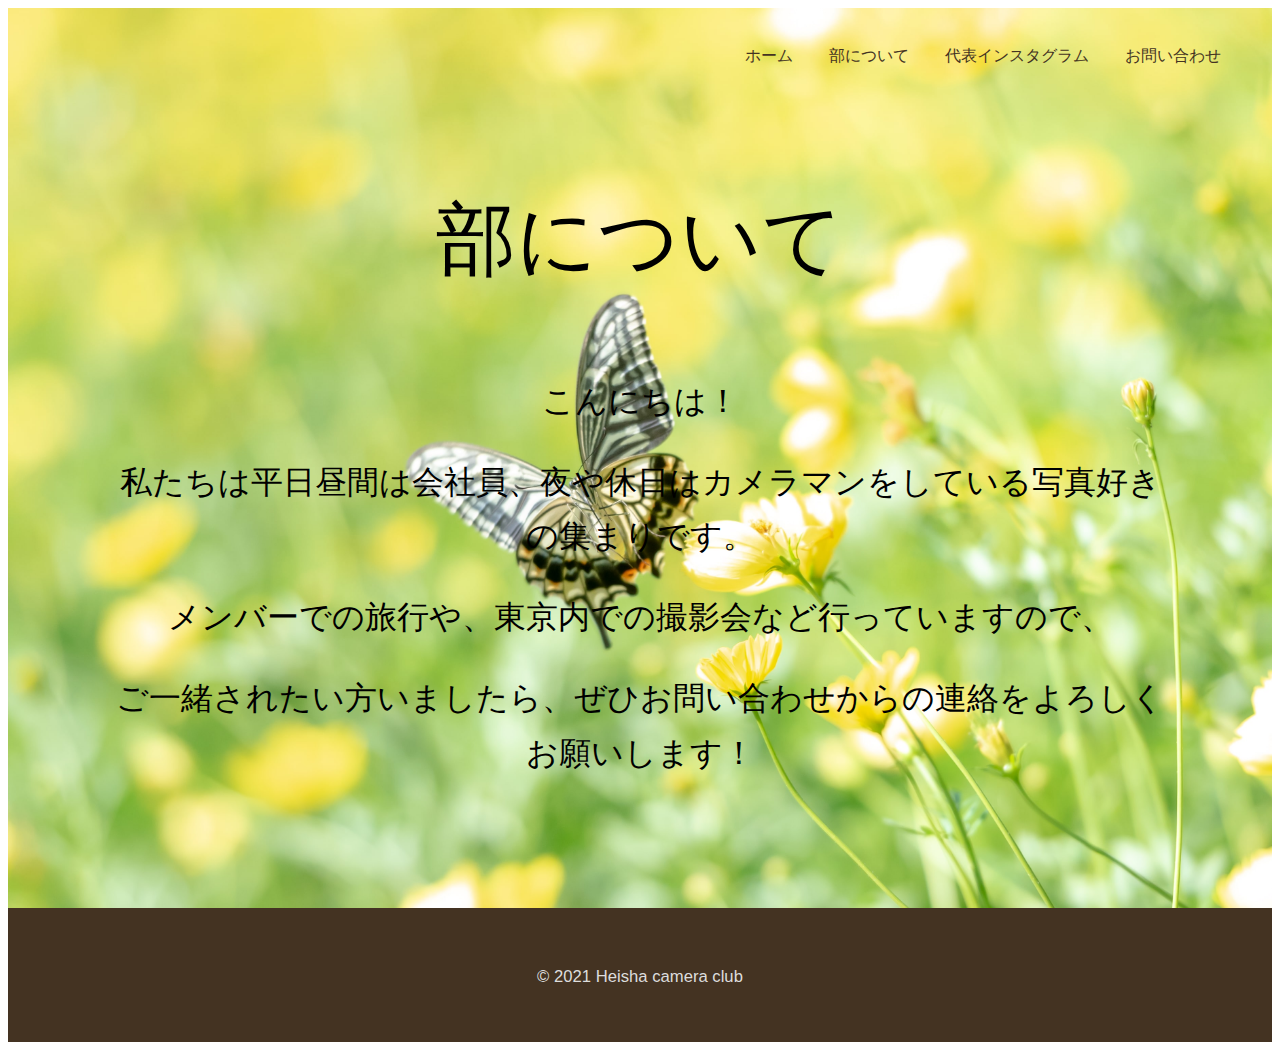
==== aboutclub.html @ ea8c9ce0 "Add files via upload" ====
<!DOCTYPE html>
<html lang="en" dir="ltr">
  <head>
    <meta charset="utf-8">
    <title>#弊社カメラ部</title>
    <meta name="description" content="写真共有サイトです！">

    <!-- CSS -->
      <link rel = "stylesheet" href="https://unpkg.com/ress/dist/ress.min.css">
      <link href="https://fonts.googleapis.com/css2?family=M+PLUS+Rounded+1c:wght@500&display=swap" rel="stylesheet">
      <link rel = "stylesheet" href = "style_club.css">
      <link rel="icon" type="image/png" href="Hei.png">
      <link href="https://cdnjs.cloudflare.com/ajax/libs/lightbox2/2.7.1/css/lightbox.css" rel="stylesheet">
<script src="https://code.jquery.com/jquery-1.12.4.min.js" type="text/javascript"></script>
<script src="https://cdnjs.cloudflare.com/ajax/libs/lightbox2/2.7.1/js/lightbox.min.js" type="text/javascript"></script>
  </head>
  <body>
    <div id="home" class="big-bg">

    <header class ="pageheader wrapper">
      <h1><a href="index.html"><img class="logo" src="" alt =""></a></h1>
      <nav>
        <ul class="main-nav">
          <li><a href="https://teto-html.github.io/cameraclub/">ホーム</a></li>
          <li><a href="">部について</a></li>
          <li><a href="https://instagram.com/e.a.photograph_?igshid=yomij8l4xy3c">代表インスタグラム</a></li>
          <li><a href="https://docs.google.com/forms/d/e/1FAIpQLSdsavaD66wnjVFfOGCf_AoDsE0qE2wQzwmR7YQIe1-B1pwzRg/viewform?embedded=true">お問い合わせ</a></li>
        </ul>
      </nav>
    </header>
    <div class="home-content wrapper">
      <h2 class="page-title">部について</h2>


    <div class="home-content wrapper">
      <article>
        <h2 class="post-title">こんにちは！</h2>
        <h2 class="post-title">私たちは平日昼間は会社員、夜や休日はカメラマンをしている写真好きの集まりです。</h2>
        <h2 class="post-title">メンバーでの旅行や、東京内での撮影会など行っていますので、</h2>
        <h2 class="post-title">ご一緒されたい方いましたら、ぜひお問い合わせからの連絡をよろしくお願いします！</h2>
      </article>
    </div>
  </div>
  </div>
  </body>
  <footer>
<div class="wrapper">
  <p><small>&copy; 2021 Heisha camera club</small></p>
</div>
  </footer>
</html>
---- style_club.css ----
@charset "UTF-8"

html{
  font-size: 100%;
}
body{
  background-image: url(背景.png);
  background-repeat: repeat;
  font-family: "Yu Gothic Medium", "游ゴシック Medium", "YuGothic", "游ゴシック体", "ヒラギノ角ゴ Pro W3", sans-serif;
  line-height: 1.7;
  color: #432;
}
a{
  text-decoration: none;
}
img{
  max-width: 100%;
}
.logo{
  width: 300px;
  margin-top: 14px;
}
.main-nav{
  display: flex;
  font-size: 1.0rem;
  text-transform: uppercase;
  margin-top: 34px;
  list-style: none;
}
.main-nav li{
  margin-left: 36px;
}
.main-nav a{
  color: #432;
}
.main-nav a:hover{
  color: #0bd;
}
.pageheader{
  display: flex;
  justify-content: space-between;
}
.wrapper{
  max-width: 1800px;
  margin: auto;
  padding: 0 4%;
}
.home-content{
  text-align: center;
  color: black;
  margin-top: 0px;
}
.home-content p{
  font-size: 1.5rem;
  margin: 10px 0 42px;
}
.page-title{
  font-size: 5rem;
  font-family: 'Philosopher',serif;
  text-transform: uppercase;
  font-weight: normal;
}
.big-bg{
  background-size: cover;
  background-position: top;
  background-repeat: no-repeat;
}
#home{
  background-image: url(DSC_0021-miin.jpg);
  min-height: 100vh
}
footer{
  background: #432;
  text-align: center;
  padding: 30px 0;
}

footer p{
  color: #ddd;
  font-size: 1.25rem;
}
.post-info{
  position: relative;
  padding-top: 4px;
  margin-bottom: 40px;
}
.post-date{
  background: #0bd;
  border-radius: 50%;
  color: #fff;
  width: 100px;
  height: 100px;
  font-size: 1.625rem;
  text-align: center;
  position: absolute;
  top:0;
  padding-top: 10px;
}
.post-date span{
  font-size: 1rem;
  border-top: 1px rgba(255,255,255,.5) solid;
  padding-top: 6px;
  display: block;
  width: 60%;
  margin:0 auto;
}
.post-title{
  font-family: "Yu incho", "YuMincho", serif;
  font-size: 2rem;
  font-weight: normal;
  text-align: center;
  text-transform: uppercase;
}
article img{
  margin-bottom: 20px;
}
article{
  top: 20%;
  text-align: center;
}
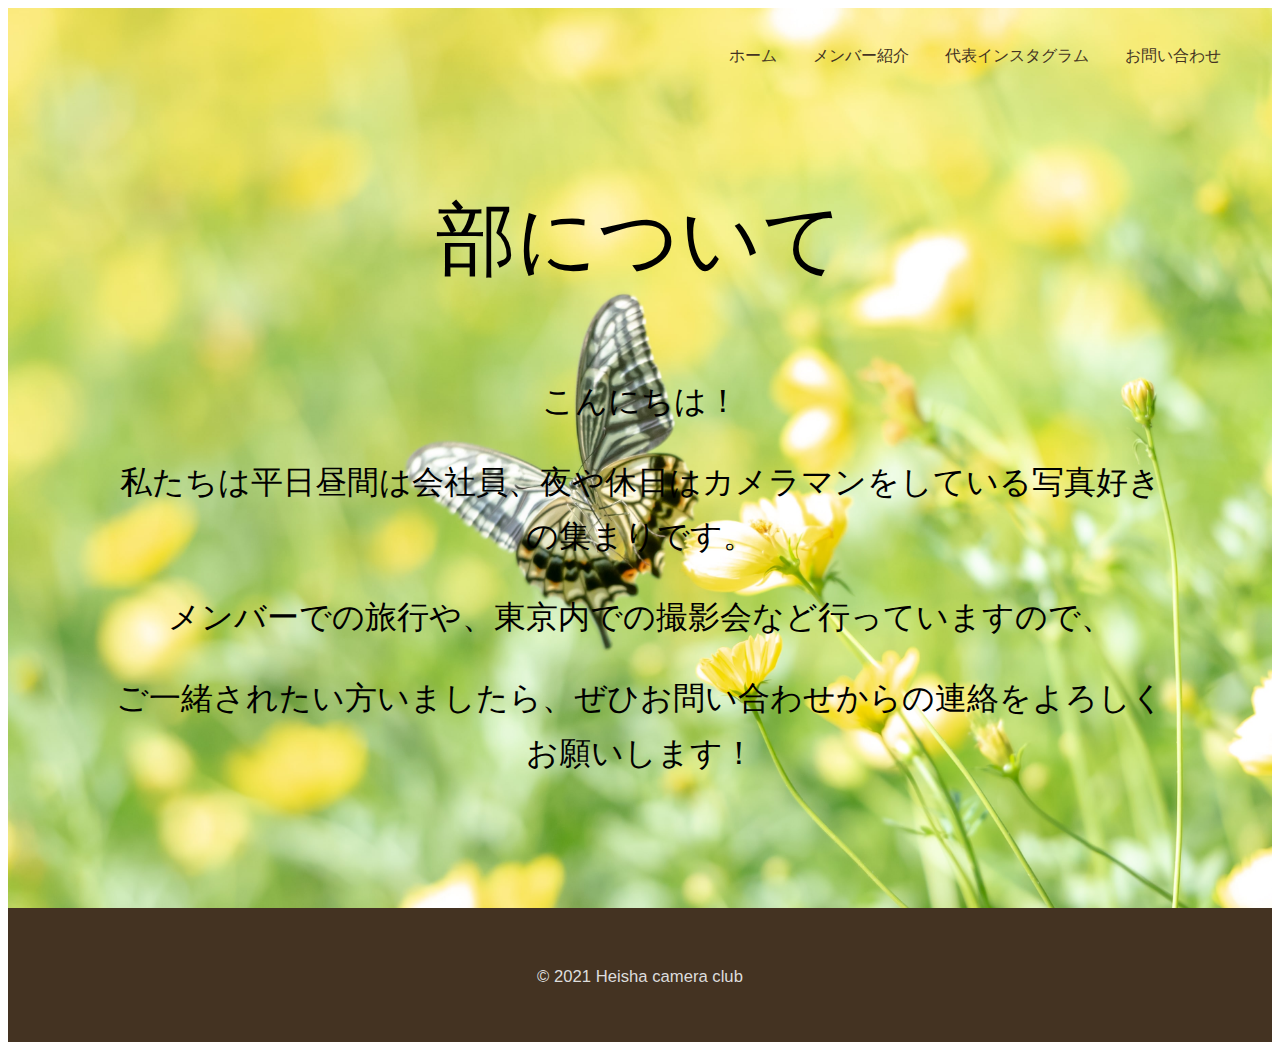
==== commit 40ea1599: "Update aboutclub.html" ====
--- a/aboutclub.html
+++ b/aboutclub.html
@@ -22,7 +22,7 @@
       <nav>
         <ul class="main-nav">
           <li><a href="https://teto-html.github.io/cameraclub/">ホーム</a></li>
-          <li><a href="">部について</a></li>
+          <li><a href="">メンバー紹介</a></li>
           <li><a href="https://instagram.com/e.a.photograph_?igshid=yomij8l4xy3c">代表インスタグラム</a></li>
           <li><a href="https://docs.google.com/forms/d/e/1FAIpQLSdsavaD66wnjVFfOGCf_AoDsE0qE2wQzwmR7YQIe1-B1pwzRg/viewform?embedded=true">お問い合わせ</a></li>
         </ul>
